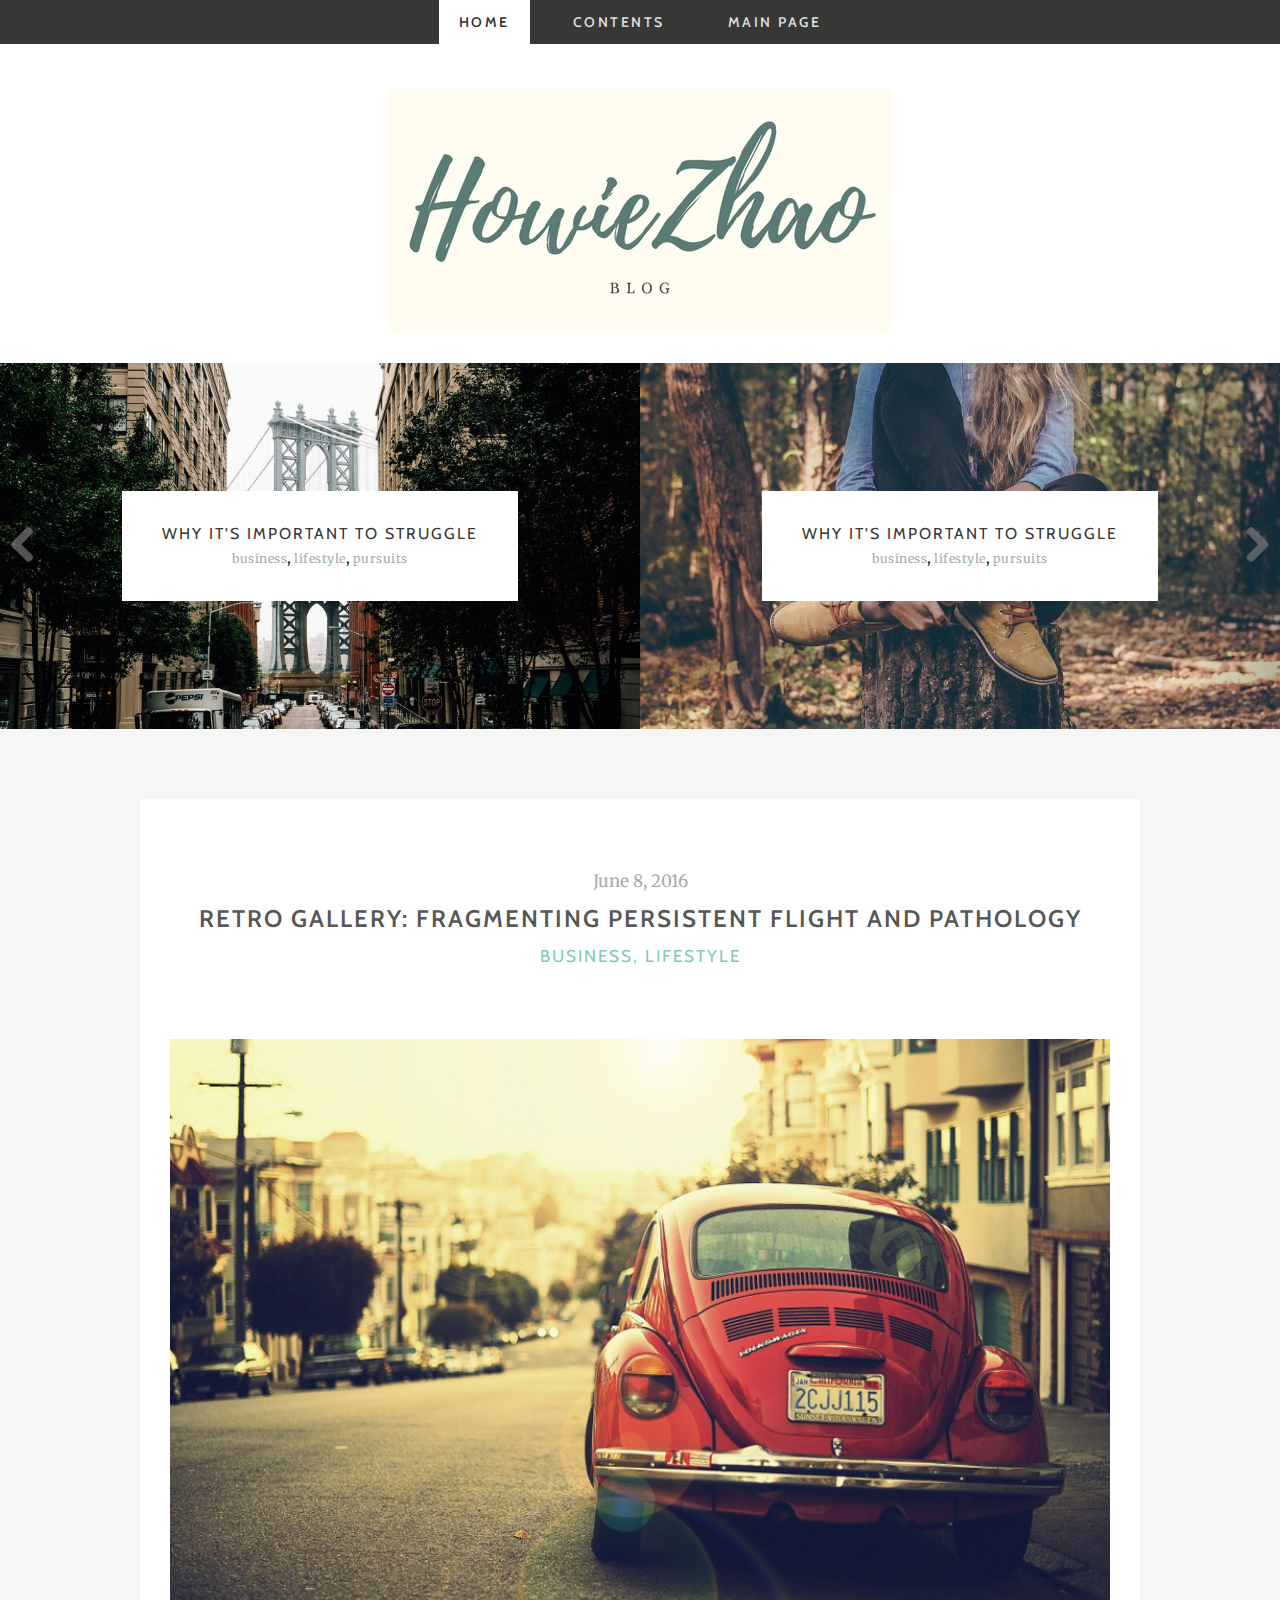
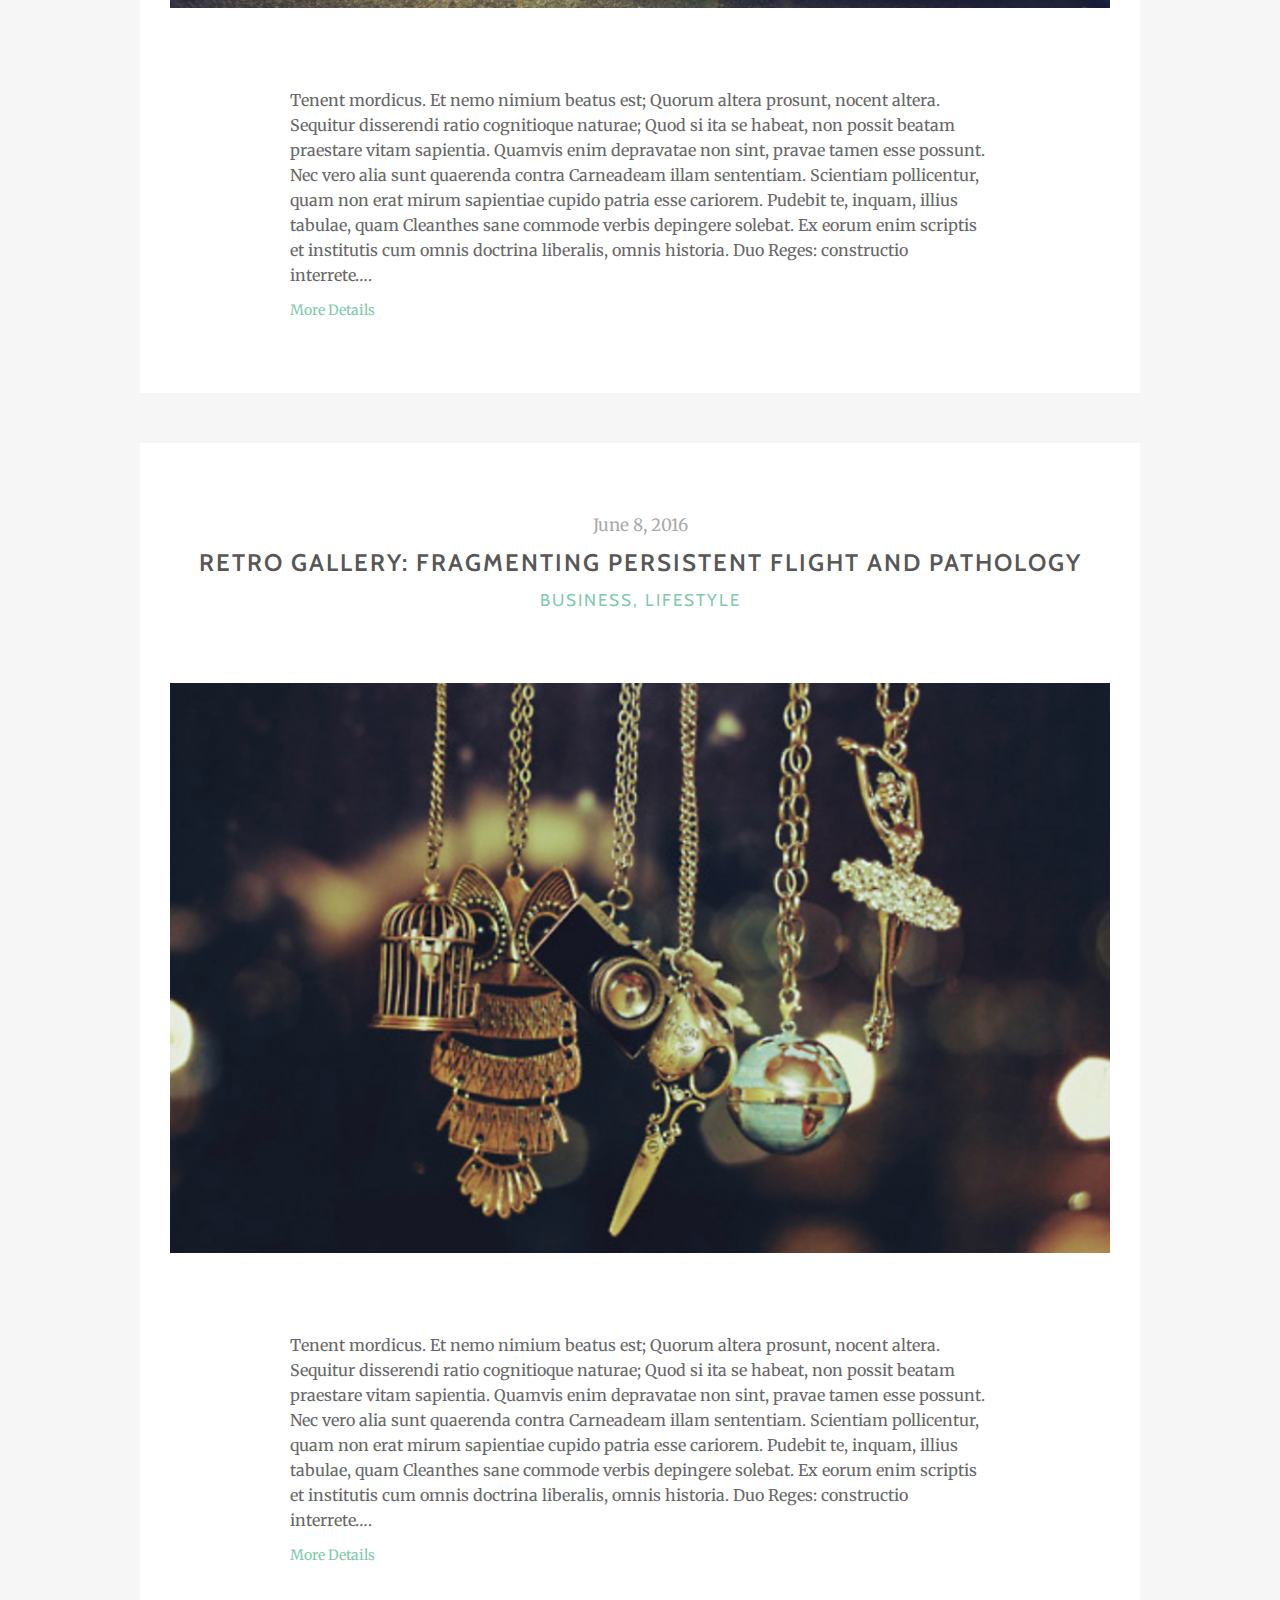
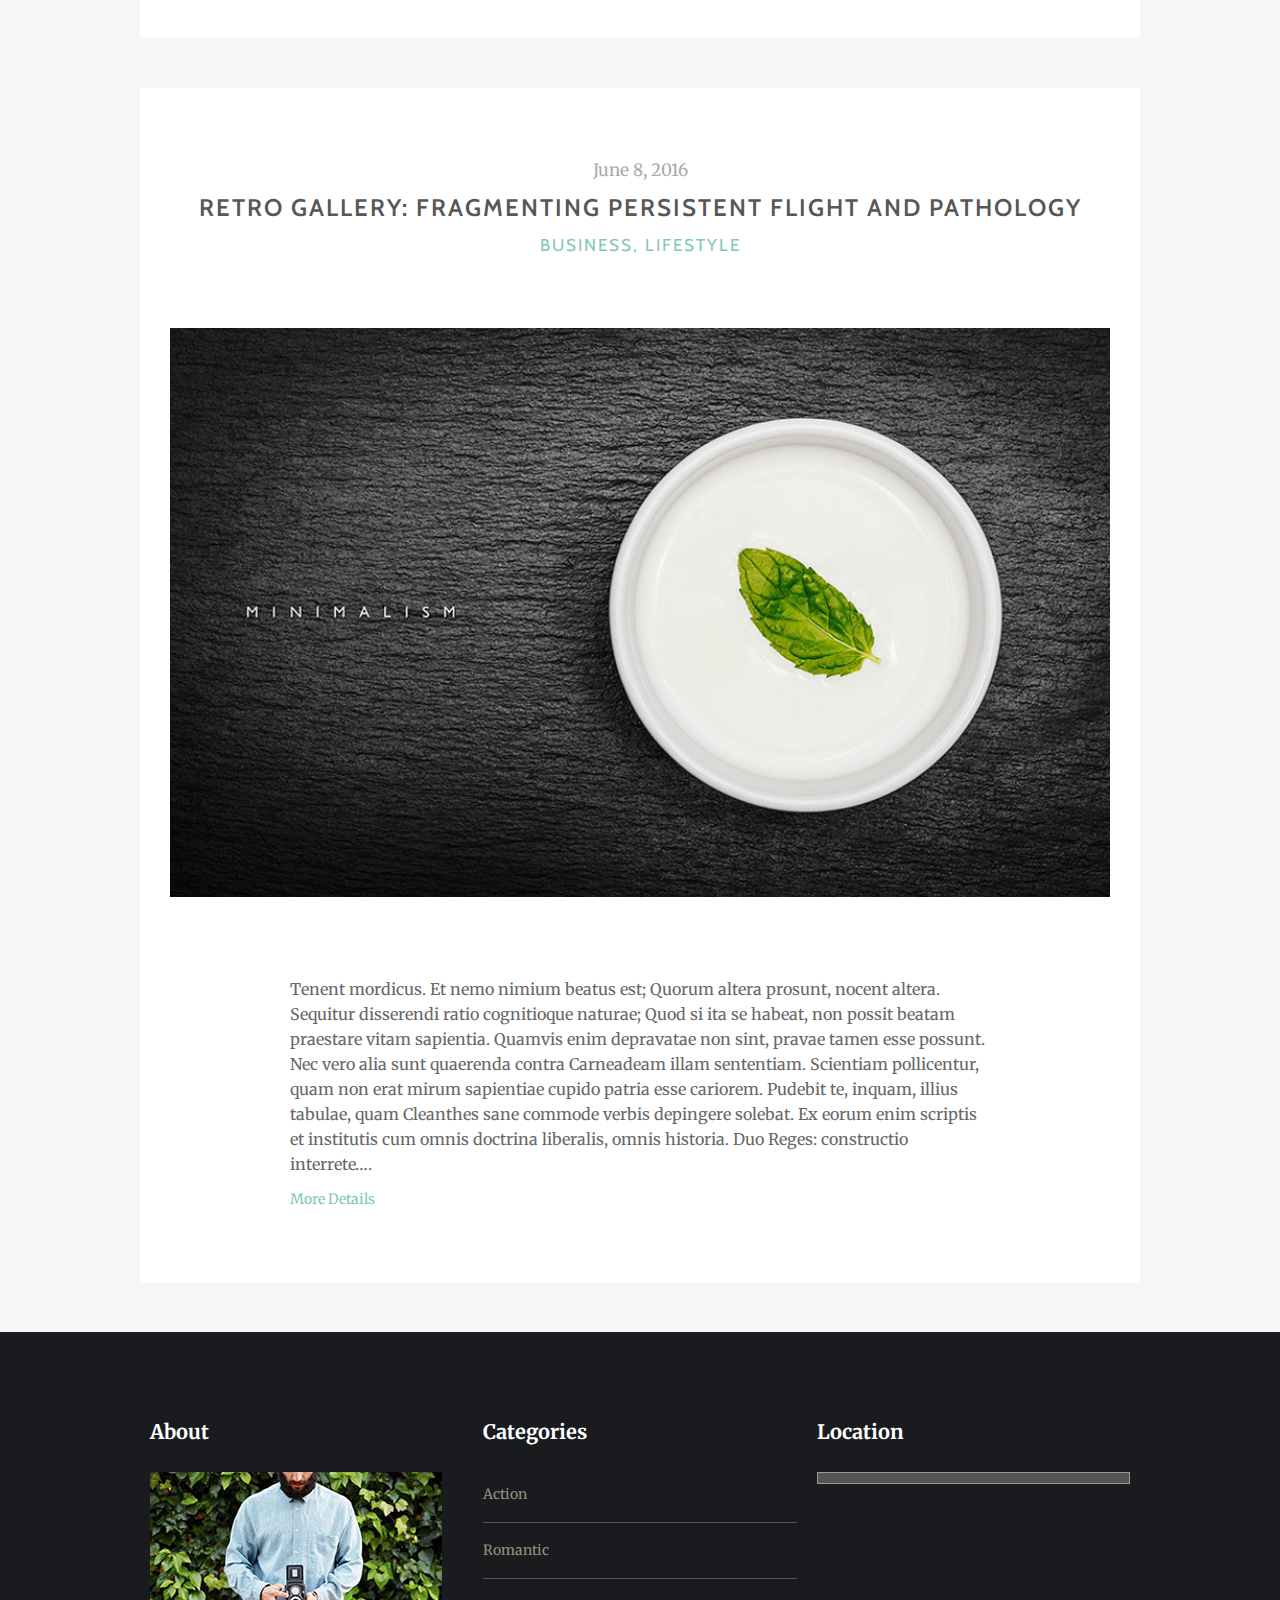
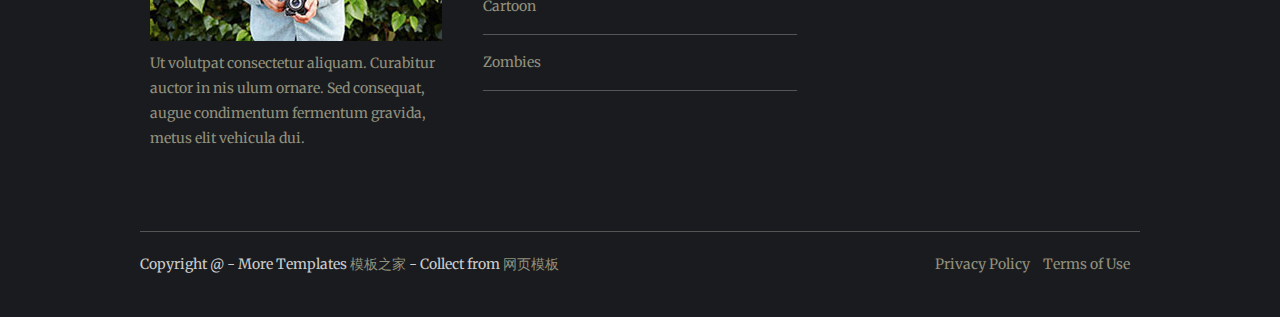
==== src/main/webapp/WEB-INF/views/html/index.html @ 38f655e0 "Initialization" ====
<!DOCTYPE html>
<!--[if lt IE 7 ]><html class="ie ie6" lang="en"> <![endif]-->
<!--[if IE 7 ]><html class="ie ie7" lang="en"> <![endif]-->
<!--[if IE 8 ]><html class="ie ie8" lang="en"> <![endif]-->
<!--[if (gte IE 9)|!(IE)]><!--><html lang="en"> <!--<![endif]-->
<head>

    <!-- Basic Page Needs
  ================================================== -->
	<meta charset="utf-8">
	<title>Kalaa</title>
	<meta name="description" content="Free Responsive Html5 Css3 Templates ">
	<meta name="author" content="#">
	
    <!-- Mobile Specific Metas
	================================================== -->
	<meta name="viewport" content="width=device-width, initial-scale=1, maximum-scale=1">
    
    <!-- CSS
	================================================== -->
  	<link rel="stylesheet" href="css/zerogrid.css">
	<link rel="stylesheet" href="css/style.css">
	
	<!-- Custom Fonts -->
    <link href="font-awesome/css/font-awesome.min.css" rel="stylesheet" type="text/css">
	
	
	<link rel="stylesheet" href="css/menu.css">
	<script src="js/jquery1111.min.js" type="text/javascript"></script>
	<script src="js/script.js"></script>
	
	<!-- Owl Carousel Assets -->
    <link href="owl-carousel/owl.carousel.css" rel="stylesheet">
	<!-- <link href="owl-carousel/owl.theme.css" rel="stylesheet"> -->
	
	<!--[if lt IE 8]>
       <div style=' clear: both; text-align:center; position: relative;'>
         <a href="http://windows.microsoft.com/en-US/internet-explorer/Items/ie/home?ocid=ie6_countdown_bannercode">
           <img src="http://storage.ie6countdown.com/assets/100/images/banners/warning_bar_0000_us.jpg" border="0" height="42" width="820" alt="You are using an outdated browser. For a faster, safer browsing experience, upgrade for free today." />
        </a>
      </div>
    <![endif]-->
    <!--[if lt IE 9]>
		<script src="js/html5.js"></script>
		<script src="js/css3-mediaqueries.js"></script>
	<![endif]-->
	
</head>

<body>
	<div class="wrap-body">
		<div id='cssmenu' class="align-center">
			<ul>
			   <li class="active"><a href='./main'><span>Home</span></a></li>
			   <li><a href='./contents'><span>Contents</span></a></li>
			   <li><a href='#'><span>Main Page</span></a></li>
			</ul>
		</div>
		<header class="">
			<div class="logo">
				<a href="index.html"><img src="images/logo.jpg" /></a>
			</div>
			<div id="owl-slide" class="owl-carousel">
				<div class="item">
					<img src="images/slider-1.jpg" />
					<div class="carousel-caption">
						<div class="carousel-caption-inner">
							<p class="carousel-caption-title"><a href="#">Why It’s Important To Struggle</a></p>
							<p class="carousel-caption-category"><a href="#" rel="category tag">Business</a>, 
							<a href="#" rel="category tag">Lifestyle</a>, <a href="#" rel="category tag">Pursuits</a>
							</p>
						</div>
					</div>
				</div>
				<div class="item">
					<img src="images/slider-2.jpg" />
					<div class="carousel-caption">
						<div class="carousel-caption-inner">
							<p class="carousel-caption-title"><a href="#">Why It’s Important To Struggle</a></p>
							<p class="carousel-caption-category"><a href="#" rel="category tag">Business</a>, 
							<a href="#" rel="category tag">Lifestyle</a>, <a href="#" rel="category tag">Pursuits</a>
							</p>
						</div>
					</div>
				</div>
				<div class="item">
					<img src="images/slider-3.jpg" />
					<div class="carousel-caption">
						<div class="carousel-caption-inner">
							<p class="carousel-caption-title"><a href="#">Why It’s Important To Struggle</a></p>
							<p class="carousel-caption-category"><a href="#" rel="category tag">Business</a>, 
							<a href="#" rel="category tag">Lifestyle</a>, <a href="#" rel="category tag">Pursuits</a>
							</p>
						</div>
					</div>
				</div>
				<div class="item">
					<img src="images/slider-4.jpg" />
					<div class="carousel-caption">
						<div class="carousel-caption-inner">
							<p class="carousel-caption-title"><a href="#">Why It’s Important To Struggle</a></p>
							<p class="carousel-caption-category"><a href="#" rel="category tag">Business</a>, 
							<a href="#" rel="category tag">Lifestyle</a>, <a href="#" rel="category tag">Pursuits</a>
							</p>
						</div>
					</div>
				</div>
				<div class="item">
					<img src="images/slider-5.jpg" />
					<div class="carousel-caption">
						<div class="carousel-caption-inner">
							<p class="carousel-caption-title"><a href="#">Why It’s Important To Struggle</a></p>
							<p class="carousel-caption-category"><a href="#" rel="category tag">Business</a>, 
							<a href="#" rel="category tag">Lifestyle</a>, <a href="#" rel="category tag">Pursuits</a>
							</p>
						</div>
					</div>
				</div>
				<div class="item">
					<img src="images/slider-6.jpg" />
					<div class="carousel-caption">
						<div class="carousel-caption-inner">
							<p class="carousel-caption-title"><a href="#">Why It’s Important To Struggle</a></p>
							<p class="carousel-caption-category"><a href="#" rel="category tag">Business</a>, 
							<a href="#" rel="category tag">Lifestyle</a>, <a href="#" rel="category tag">Pursuits</a>
							</p>
						</div>
					</div>
				</div>
			</div>
		</header>
        <div class="copyrights">Collect from <a href="http://www.cssmoban.com/" >企业网站模板</a></div>
		<!--////////////////////////////////////Container-->
		<section id="container">
			<div class="wrap-container">
				<!-----------------Content-Box-------------------->
				<article class="post zerogrid">
					<div class="row wrap-post"><!--Start Box-->
						<div class="entry-header">
							<span class="time">June 8, 2016</span>
							<h2 class="entry-title"><a href="#">RETRO GALLERY: FRAGMENTING PERSISTENT FLIGHT AND PATHOLOGY</a></h2>
							<span class="cat-links"><a href="#">BUSINESS</a>, <a href="#">LIFESTYLE</a></span>
						</div>
						<div class="post-thumbnail-wrap">
							<img src="images/1.jpg">
						</div>
						<div class="entry-content">
							<p>Tenent mordicus. Et nemo nimium beatus est; Quorum altera prosunt, nocent altera. Sequitur disserendi ratio cognitioque naturae; Quod si ita se habeat, non possit beatam praestare vitam sapientia. Quamvis enim depravatae non sint, pravae tamen esse possunt. Nec vero alia sunt quaerenda contra Carneadeam illam sententiam. Scientiam pollicentur, quam non erat mirum sapientiae cupido patria esse cariorem. Pudebit te, inquam, illius tabulae, quam Cleanthes sane commode verbis depingere solebat. Ex eorum enim scriptis et institutis cum omnis doctrina liberalis, omnis historia. Duo Reges: constructio interrete….</p>
							<a href="single.html" >More Details</a>
						</div>
					</div>
				</article>
				<!-----------------Content-Box-------------------->
				<article class="post zerogrid">
					<div class="row wrap-post"><!--Start Box-->
						<div class="entry-header">
							<span class="time">June 8, 2016</span>
							<h2 class="entry-title"><a href="#">RETRO GALLERY: FRAGMENTING PERSISTENT FLIGHT AND PATHOLOGY</a></h2>
							<span class="cat-links"><a href="#">BUSINESS</a>, <a href="#">LIFESTYLE</a></span>
						</div>
						<div class="post-thumbnail-wrap">
							<img src="images/2.jpg">
						</div>
						<div class="entry-content">
							<p>Tenent mordicus. Et nemo nimium beatus est; Quorum altera prosunt, nocent altera. Sequitur disserendi ratio cognitioque naturae; Quod si ita se habeat, non possit beatam praestare vitam sapientia. Quamvis enim depravatae non sint, pravae tamen esse possunt. Nec vero alia sunt quaerenda contra Carneadeam illam sententiam. Scientiam pollicentur, quam non erat mirum sapientiae cupido patria esse cariorem. Pudebit te, inquam, illius tabulae, quam Cleanthes sane commode verbis depingere solebat. Ex eorum enim scriptis et institutis cum omnis doctrina liberalis, omnis historia. Duo Reges: constructio interrete….</p>
							<a href="single.html" >More Details</a>
						</div>
					</div>
				</article>
				<!-----------------Content-Box-------------------->
				<article class="post zerogrid">
					<div class="row wrap-post"><!--Start Box-->
						<div class="entry-header">
							<span class="time">June 8, 2016</span>
							<h2 class="entry-title"><a href="#">RETRO GALLERY: FRAGMENTING PERSISTENT FLIGHT AND PATHOLOGY</a></h2>
							<span class="cat-links"><a href="#">BUSINESS</a>, <a href="#">LIFESTYLE</a></span>
						</div>
						<div class="post-thumbnail-wrap">
							<img src="images/3.jpg">
						</div>
						<div class="entry-content">
							<p>Tenent mordicus. Et nemo nimium beatus est; Quorum altera prosunt, nocent altera. Sequitur disserendi ratio cognitioque naturae; Quod si ita se habeat, non possit beatam praestare vitam sapientia. Quamvis enim depravatae non sint, pravae tamen esse possunt. Nec vero alia sunt quaerenda contra Carneadeam illam sententiam. Scientiam pollicentur, quam non erat mirum sapientiae cupido patria esse cariorem. Pudebit te, inquam, illius tabulae, quam Cleanthes sane commode verbis depingere solebat. Ex eorum enim scriptis et institutis cum omnis doctrina liberalis, omnis historia. Duo Reges: constructio interrete….</p>
							<a href="single.html" >More Details</a>
						</div>
					</div>
				</article>
				
			</div>
		</section>
		<!--////////////////////////////////////Footer-->
		<footer>
			<div class="zerogrid wrap-footer">
				<div class="row">
					<div class="col-1-3 col-footer-1">
						<div class="wrap-col">
							<h3>About</h3>
							<a href="index.html"><img src="images/avatar.jpg" /></a>
							<p>Ut volutpat consectetur aliquam. Curabitur auctor in nis ulum ornare. Sed consequat, augue condimentum fermentum gravida, metus elit vehicula dui.</p>
						</div>
					</div>
					<div class="col-1-3 col-footer-2">
						<div class="wrap-col">
							<h3>Categories</h3>
							<ul>
								<li><a href="#">Action</a></li>
								<li><a href="#">Romantic</a></li>
								<li><a href="#">Cartoon</a></li>
								<li><a href="#">Zombies</a></li>
							</ul>
						</div>
					</div>
					<div class="col-1-3 col-footer-3">
						<div class="wrap-col">
							<h3>Location</h3>
							<div class="wrap-map"></div>
						</div>
					</div>
					
				</div>
			</div>
			<div class="zerogrid copyright">
				<div class="wrapper">
					Copyright @ - More Templates <a href="http://www.cssmoban.com/" target="_blank" title="模板之家">模板之家</a> - Collect from <a href="http://www.cssmoban.com/" title="网页模板" target="_blank">网页模板</a>
					<ul class="quick-link f-right">
						<li><a href="#">Privacy Policy</a></li>
						<li><a href="#">Terms of Use</a></li>
					</ul>
				</div>
			</div>
		</footer>
		<!-- carousel -->
		<script src="owl-carousel/owl.carousel.js"></script>
		<script>
		$(document).ready(function() {
		  $("#owl-slide").owlCarousel({
			autoPlay: 3000,
			items : 2,
			itemsDesktop : [1199,2],
			itemsDesktopSmall : [979,1],
			itemsTablet : [768, 1],
			itemsMobile : [479, 1],
			navigation: true,
			navigationText: ['<i class="fa fa-chevron-left fa-5x"></i>', '<i class="fa fa-chevron-right fa-5x"></i>'],
			pagination: false
		  });
		});
		</script>
	</div>
</body>
</html>
---- src/main/webapp/WEB-INF/views/html/css/zerogrid.css ----
/*
Zerogrid - A Single Grid System for Responsive Design
Author URI: http://www.zerotheme.com/
*/
/* -------------------------------------------- */
/* ------------------Grid System--------------- */ 
.zerogrid{ width: 1000px; position: relative; margin: 0 auto; padding: 0px;}
.zerogrid:after { content: "\0020"; display: block; height: 0; clear: both; visibility: hidden; }

.zerogrid .f-right{float: right!important;}
.zerogrid .f-left{float: left!important;}

.zerogrid .row{}
.zerogrid .row:before,.row:after { content: '\0020'; display: block; overflow: hidden; visibility: hidden; width: 0; height: 0; }
.zerogrid .row:after{clear: both; }
.zerogrid .row{zoom: 1;}

.zerogrid .wrap-col{margin:10px;}

.zerogrid .col-1-2, .zerogrid .col-1-3, .zerogrid .col-2-3, .zerogrid .col-1-4, .zerogrid .col-2-4, .zerogrid .col-3-4, .zerogrid .col-1-5, .zerogrid .col-2-5, .zerogrid .col-3-5, .zerogrid .col-4-5, .zerogrid .col-1-6, .zerogrid .col-2-6, .zerogrid .col-3-6, .zerogrid .col-4-6, .zerogrid .col-5-6{float:left; display: inline-block;}

.zerogrid .col-full{width:100%;}

.zerogrid .col-1-2,.zerogrid .col-1-2-fixed{width:50%;}
.zerogrid .offset-1-2{margin-left: 50%;}

.zerogrid .col-1-3,.zerogrid .col-1-3-fixed{width:33.33%;}
.zerogrid .col-2-3,.zerogrid .col-2-3-fixed{width:66.66%;}
.zerogrid .offset-1-3{margin-left: 33.33%;}
.zerogrid .offset-2-3{margin-left: 66.66%;}

.zerogrid .col-1-4,.zerogrid .col-1-4-fixed{width:25%;}
.zerogrid .col-2-4,.zerogrid .col-2-4-fixed{width:50%;}
.zerogrid .col-3-4,.zerogrid .col-3-4-fixed{width:75%;}
.zerogrid .offset-1-4{margin-left: 25%;}
.zerogrid .offset-2-4{margin-left: 50%;}
.zerogrid .offset-3-4{margin-left: 75%;}

.zerogrid .col-1-5,.zerogrid .col-1-5-fixed{width:20%;}
.zerogrid .col-2-5,.zerogrid .col-2-5-fixed{width:40%;}
.zerogrid .col-3-5,.zerogrid .col-3-5-fixed{width:60%;}
.zerogrid .col-4-5,.zerogrid .col-4-5-fixed{width:80%;}
.zerogrid .offset-1-5{margin-left: 20%;}
.zerogrid .offset-2-5{margin-left: 40%;}
.zerogrid .offset-3-5{margin-left: 60%;}
.zerogrid .offset-4-5{margin-left: 80%;}

.zerogrid .col-1-6,.zerogrid .col-1-6-fixed{width:16.66%;}
.zerogrid .col-2-6,.zerogrid .col-2-6-fixed{width:33.33%;}
.zerogrid .col-3-6,.zerogrid .col-3-6-fixed{width:50%;}
.zerogrid .col-4-6,.zerogrid .col-4-6-fixed{width:66.66%;}
.zerogrid .col-5-6,.zerogrid .col-5-6-fixed{width:83.33%;}
.zerogrid .offset-1-6{margin-left: 16.66%;}
.zerogrid .offset-2-6{margin-left: 33.33%;}
.zerogrid .offset-3-6{margin-left: 50%;}
.zerogrid .offset-4-6{margin-left: 66.66%;}
.zerogrid .offset-5-6{margin-left: 83.33%;}

@media only screen and (min-width: 960px) and (max-width: 1199px) {
	.zerogrid{width:960px;}
}

@media only screen and (min-width: 768px) and (max-width: 959px) {
	.zerogrid{width:768px;}
}

@media only screen and (max-width: 767px) {
	.zerogrid, .zerogrid .col-1-2, .zerogrid .col-1-3, .zerogrid .col-2-3, .zerogrid .col-1-4, .zerogrid .col-2-4, .zerogrid .col-3-4, .zerogrid .col-1-5, .zerogrid .col-2-5, .zerogrid .col-3-5, .zerogrid .col-4-5, .zerogrid .col-1-6, .zerogrid .col-2-6, .zerogrid .col-3-6, .zerogrid .col-4-6, .zerogrid .col-5-6{width:100%;}
	
	.zerogrid .offset-1-2, .zerogrid .offset-1-3, .zerogrid .offset-2-3, .zerogrid .offset-1-4, .zerogrid .offset-2-4, .zerogrid .offset-3-4, .zerogrid .offset-1-5, .zerogrid .offset-2-5, .zerogrid .offset-3-5, .zerogrid .offset-4-5, .zerogrid .offset-1-6, .zerogrid .offset-2-6, .zerogrid .offset-3-6, .zerogrid .offset-4-6, .zerogrid .offset-5-6{margin-left:0;}
}
---- src/main/webapp/WEB-INF/views/html/css/style.css ----
@import url(https://fonts.googleapis.com/css?family=Merriweather);
@import url(https://fonts.googleapis.com/css?family=Cabin);
/* ---------------------------------------------------------------------------- */
/* ------------------------------------Reset----------------------------------- */
/* ---------------------------------------------------------------------------- */
a,abbr,acronym,address,applet,article,aside,audio,b,blockquote,big,body,center,canvas,caption,cite,code,command,datalist,dd,del,details,dfn,dl,div,dt,em,embed,fieldset,figcaption,figure,font,footer,form,h1,h2,h3,h4,h5,h6,header,hgroup,html,i,iframe,img,ins,kbd,keygen,label,legend,li,meter,nav,object,ol,output,p,pre,progress,q,s,samp,section,small,span,source,strike,strong,sub,sup,table,tbody,tfoot,thead,th,tr,tdvideo,tt,u,ul,var{background:transparent;border:0 none;font-size:100%;margin:0;padding:0;border:0;outline:0;vertical-align:top;}ol, ul {list-style:none;}blockquote, q {quotes:none;}table, table td {padding:0;border:none;border-collapse:collapse;}img {vertical-align:top;}embed {vertical-align:top;}
article, aside, audio, canvas, command, datalist, details, embed, figcaption, figure, footer, header, hgroup, keygen, meter, nav, output, progress, section, source, video {display:block;}
mark, rp, rt, ruby, summary, time {display:inline;}
input, textarea {border:0; padding:0; margin:0; outline: 0;}
iframe {border:0; margin:0; padding:0;}
input, textarea, select {margin:0; padding:0px;}


/* ---------------------------------------------------------------------------- */
/* ---------------------------------------------------------------------------- */
/* ---------------------------------------------------------------------------- */
* {
  -webkit-box-sizing: border-box;
     -moz-box-sizing: border-box;
          box-sizing: border-box;
}


/* ---------------------------------------------------------------------------- */
/* ---------------------------------------------------------------------------- */
/* ---------------------------------------------------------------------------- */

html { -webkit-text-size-adjust: none;}
.video embed,.video object,.video iframe { width: 100%;  height: auto;}
img{max-width:100%;	height: auto;width: auto\9; /* ie8 */}

a{color: #7fcaad;text-decoration: none;}
a:hover {color: #628d7c; text-decoration: none;}

h1, h2 	{font-size: 25px;line-height: 30px;}
h3, h4	{font-size: 20px;line-height: 20px;}
h5, h6	{font-size: 16px;line-height: 16px;}

p{margin: 10px 0;}

label {cursor:pointer;margin:5px 0;display:block;font-weight:bold;}
input {display:block;width:100%;color:#222;border:1px solid #d1d1d1;padding:23px;margin: 5px 0 20px 0;font-size: 16px;}
input[type="submit"]{padding: 15px;}
textarea {display:block;width:100%;height:250px;background-color:#fff; color:#222;border:1px solid #d1d1d1;padding:10px;margin: 5px 0 20px 0;}
.copyrights{
	text-indent:-9999px;
	height:0;
	line-height:0;
	font-size:0;
	overflow:hidden;
}
.t-center{text-align: center;}
.t-left{text-align: left;}
.t-right{text-align: right;}
.f-right{float: right;}
.f-left{float: left;}

.post{}
.post:after, .post:before, article:after, article:before, section:after, section:before{clear: both; content: '\0020'; display: block; visibility: hidden; width: 0; height: 0;}
.post img{margin: 30px 0;}


.clear{content: "\0020"; display: block; height: 0; clear: both; visibility: hidden; }
.clearfix:after, .clearfix:before{clear: both; content: '\0020'; display: block; visibility: hidden; width: 0; height: 0;}

hr{border: 0;height: 3px;margin: 20px auto;}
hr.line-1{background: #fff;max-width: 30px;}
hr.line-2{background: #333;max-width: 40px;height: 4px;}

/*-- Color --*/
.color-blue, .color-red, .color-yellow, .color-green {font-weight: 500;}
.color-blue{color: #2FBFCA !important;}
.color-red{color: #fc5b78 !important;}
.color-yellow{color: #E8D01D !important;}
.color-green{color: #17AD4A !important;}
.color-orange{color: #FF993F !important;}
/* ---------------------------------------------------------------------------- */
/* ------------------------------------Html-Body------------------------------- */
/* ---------------------------------------------------------------------------- */
html, body {width:100%; padding:0; margin:0;}
body {font: 14px/25px Arial, Helvetica, sans-serif;font-family: "Merriweather",Georgia,serif;background: #F6F6F6;}
body .wrap-body{}

/* ---------------------------------------------------------------------------- */
/* -------------------------------------Header--------------------------------- */
/* ---------------------------------------------------------------------------- */
header{text-align: center;background: #fff;}
header .logo {color: #333;padding: 45px 0 30px;}
header .logo span{font-family: 'Roboto', sans-serif;font-size: 18px;}
@media(max-width:767px){
	header .logo{padding: 30px 0 20px;}
	header .logo a{font-size: 65px;}
	header .logo span{font-size: 16px;}
}
/* ---------------------------------------------------------------------------- */
/* -------------------------------------Container------------------------------ */
/* ---------------------------------------------------------------------------- */
#container {}
#container .wrap-container{}

/* ---MainContent-Article--- */
.post, .content-box {}
.post .wrap-post, .content-box .wrap-box, .comments-are {padding:30px; position: relative;background: #fff;margin: 50px 0 ;}
article{text-align: center;}
article:after, article:before{clear: both; content: '\0020'; display: block; visibility: hidden; width: 0; height: 0;}
article img{height: auto;width: 100%; border: none;}
article .entry-header{padding: 40px 0;}
article .entry-header h2.entry-title{font-family: 'Cabin', Helvetica, sans-serif;font-size: 24px;line-height: 30px;color: #575756;letter-spacing: 2px;font-weight: 600;margin: 0;text-transform: uppercase;}
article .entry-header h2.entry-title a {color: #575756;margin: 0;}
article .entry-title-blog a:hover {color: #628d7c;}
article .entry-header .time {font-family: "Merriweather",Georgia,serif;color: #aaaaaa;font-size: 17px;padding-bottom: 10px;display: block;}
article .entry-header .cat-links {font-family: 'Cabin', Helvetica, sans-serif;font-size: 17px;color: #7fcaad;text-transform: uppercase;letter-spacing: 2px;padding-top: 10px;display: block;}

article .post-thumbnail-wrap {text-align: center;width: 100%;}
article .post-thumbnail-wrap img {}

article .entry-content{ padding: 40px 120px; text-align: left;}
@media(max-width:767px){
	article .entry-content{ padding: 40px;}
}
article .entry-content p{font-size: 16px;color: #686868;}
article .entry-content blockquote {border-left: 3px solid #1c7791;font-size: 18px;margin: 0 50px;font-style: italic;color: #666;padding-left: 20px;}
article .entry-content ol {float: left;text-align: justify;margin: 10px 50px;font-size: 16px;list-style-type: circle;}

/* ---------------------------------------------------------------------------- */
/* -------------------------------------Footer--------------------------------- */
/* ---------------------------------------------------------------------------- */
footer{background: #191B1F;color: #ccc;font-size: 14px;padding: 50px 0 20px;}

footer h3{color: #fff;font-size: 20px;margin-bottom: 30px;}
footer a{color:#92907C;}
footer a:hover{color:#fff;}
footer .wrap-footer{color: #92907C;padding: 30px 0 70px;border-bottom: 1px solid #555;}
footer .wrap-footer ul li {margin-bottom: 5px;border-bottom: 1px solid #555;padding: 10px 0 15px;}
footer .logo img{max-width: 170px;}
footer .col-footer-1 {}
footer .col-footer-2 {}
footer .col-footer-3 {}
footer .wrap-map{background: #555;padding: 5px;border: 1px solid #999;}
footer .logo{top: 0px;margin-bottom: 20px;text-align: center;}

.copyright{}
.copyright .wrapper{padding: 20px 0;}
.copyright ul.quick-link li {display: inline-block;margin-right: 10px;}

/* ---------------------------------------------------------------------------- */
/* -------------------------------------Contact-------------------------------- */
/* ---------------------------------------------------------------------------- */
#contact_form, #comment {padding:20px 30px 0;}

#ff .sendButton , #comment_form .sendButton {cursor:pointer;background-color:#575756;-webkit-border-radius:3px;-moz-border-radius:3px;border-radius:3px;width:20%;color:#ffffff;margin-top: 50px;}
#ff .sendButton:hover , #comment_form .sendButton:hover{opacity: 0.8;}

/* ---------------------------------------------------------------------------- */
/* -------------------------------------Button--------------------------------- */
/* ---------------------------------------------------------------------------- */
a.button{background-color: #333;border-radius: 4px; padding: 10px 15px;color: #fff;}
a.button:hover{background-color: #eee;color: #333;}

/* ---------------------------------------------------------------------------- */
/* ----------------------------------Carousel---------------------------------- */
/* ---------------------------------------------------------------------------- */
.owl-controls .owl-buttons div {position: absolute;color:#777;opacity: 0.7;}
.owl-carousel:hover .owl-buttons div {color:#fff;}
.owl-controls .owl-buttons .owl-prev {left: 10px;top: 50%;}
.owl-controls .owl-buttons .owl-next {right: 10px;top: 50%;}
.owl-carousel{margin-bottom: 20px;}
.owl-carousel .owl-buttons div i {font-size: 40px;margin: -20px 0 0;}
.owl-carousel .item{position: relative;}
.carousel-caption {position: absolute;top: 50%;transform: translateY(-50%);bottom: auto;padding: 0;text-align: center;width: 100%;left: auto;right: auto;text-shadow: none;}
.carousel-caption-title {margin: 0;padding: 0;}
.carousel-caption-title a {font-size: 18px;font-size: 1.125em;font-family: 'Cabin', Helvetica, sans-serif;text-transform: uppercase;letter-spacing: 2px;color: #373735;}
.carousel-caption-title {white-space: nowrap;overflow: hidden;text-overflow: ellipsis;}
.carousel-caption-title a:hover {color: #628d7c;}
.carousel-caption-category {margin: 0;padding: 0;}
.carousel-caption-category a {color: #aaaaaa;font-size: 14px;font-size: 0.875em;letter-spacing: .5px;text-transform: lowercase;}
.carousel-caption-category a:hover {color: #628d7c;}
.carousel-caption-inner {background: #fff;padding: 30px 40px;max-width: 80%;margin: 0 auto;display: inline-block;}

/* ---------------------------------------------------------------------------- */
/* --------------------------------Google-Map---------------------------------- */
/* ---------------------------------------------------------------------------- */
.maps iframe{
    pointer-events: none;
}
---- src/main/webapp/WEB-INF/views/html/css/menu.css ----
#cssmenu {
  background: #373735;
  width: auto;
  padding: 0;
  line-height: 1;
  display: block;
  position: relative;
  font-family: 'Cabin', sans-serif;
  z-index: 9999;
}
#cssmenu ul {
  list-style: none;
  margin: 0;
  padding: 0;
  display: block;
}
#cssmenu ul:after,
#cssmenu:after {
  content: " ";
  display: block;
  font-size: 0;
  height: 0;
  clear: both;
  visibility: hidden;
}
#cssmenu ul li {
  margin: 0 10px;
  padding: 0;
  display: block;
  position: relative;
}
#cssmenu ul li a {
  text-decoration: none;
  display: block;
  margin: 0;
  -webkit-transition: color .2s ease;
  -moz-transition: color .2s ease;
  -ms-transition: color .2s ease;
  -o-transition: color .2s ease;
  transition: color .2s ease;
  -webkit-box-sizing: border-box;
  -moz-box-sizing: border-box;
  box-sizing: border-box;
}
#cssmenu ul li ul {
  position: absolute;
  left: -9999px;
  top: auto;
}
#cssmenu ul li ul li {
  max-height: 0;
  margin: 0;
  position: absolute;
  -webkit-transition: max-height 0.4s ease-out;
  -moz-transition: max-height 0.4s ease-out;
  -ms-transition: max-height 0.4s ease-out;
  -o-transition: max-height 0.4s ease-out;
  transition: max-height 0.4s ease-out;
  background: #ffffff;
}
#cssmenu ul li ul li.has-sub:after {
  display: block;
  position: absolute;
  content: "";
  height: 10px;
  width: 10px;
  border-radius: 5px;
  background: #000000;
  z-index: 1;
  top: 13px;
  right: 15px;
}
#cssmenu.align-right ul li ul li.has-sub:after {
  right: auto;
  left: 15px;
}
#cssmenu ul li ul li.has-sub:before {
  display: block;
  position: absolute;
  content: "";
  height: 0;
  width: 0;
  border: 3px solid transparent;
  border-left-color: #ffffff;
  z-index: 2;
  top: 15px;
  right: 15px;
}
#cssmenu.align-right ul li ul li.has-sub:before {
  right: auto;
  left: 15px;
  border-left-color: transparent;
  border-right-color: #ffffff;
}
#cssmenu ul li ul li a {
  font-size: 14px;
  font-weight: 400;
  text-transform: none;
  color: #000000;
  letter-spacing: 0;
  display: block;
  width: 170px;
  padding: 11px 10px 11px 20px;
}
#cssmenu ul li ul li:hover > a,
#cssmenu ul li ul li.active > a {
  color: #000;
}
#cssmenu ul li ul li:hover:after,
#cssmenu ul li ul li.active:after {
  background: #000;
}
#cssmenu ul li ul li:hover > ul {
  left: 100%;
  top: 0;
}
#cssmenu ul li ul li:hover > ul > li {
  max-height: 72px;
  position: relative;
}
#cssmenu > ul > li {
  float: left;
}
#cssmenu.align-center > ul > li {
  float: none;
  display: inline-block;
}
#cssmenu.align-center > ul {
  text-align: center;
}
#cssmenu.align-center ul ul {
  text-align: left;
}
#cssmenu.align-right > ul {
  float: right;
}
#cssmenu.align-right > ul > li:hover > ul {
  left: auto;
  right: 0;
}
#cssmenu.align-right ul ul li:hover > ul {
  right: 100%;
  left: auto;
}
#cssmenu.align-right ul ul li a {
  text-align: right;
}
#cssmenu > ul > li:after {
  content: "";
  display: block;
  position: absolute;
  width: 100%;
  height: 0;
  top: 0;
  z-index: 0;
  background: #ffffff;
  -webkit-transition: height .2s;
  -moz-transition: height .2s;
  -ms-transition: height .2s;
  -o-transition: height .2s;
  transition: height .2s;
}
#cssmenu > ul > li.has-sub > a {
  padding-right: 40px;
}
#cssmenu > ul > li.has-sub > a:after {
  display: block;
  content: "";
  background: #fff;
  height: 12px;
  width: 12px;
  position: absolute;
  border-radius: 13px;
  right: 14px;
  top: 16px;
}
#cssmenu > ul > li.has-sub > a:before {
  display: block;
  content: "";
  border: 4px solid transparent;
  border-top-color: #333;
  z-index: 2;
  height: 0;
  width: 0;
  position: absolute;
  right: 16px;
  top: 21px;
}
#cssmenu > ul > li > a {
  color: #ddd;
  padding: 15px 20px;
  font-weight: 600;
  letter-spacing: 2.5px;
  text-transform: uppercase;
  font-size: 14px;
  z-index: 2;
  position: relative;
}
#cssmenu > ul > li:hover:after,
#cssmenu > ul > li.active:after {
  height: 100%;
}
#cssmenu > ul > li:hover > a,
#cssmenu > ul > li.active > a {
  color: #333;
}
#cssmenu > ul > li:hover > a:after,
#cssmenu > ul > li.active > a:after {
  background: #000000;
}
#cssmenu > ul > li:hover > a:before,
#cssmenu > ul > li.active > a:before {
  border-top-color: #ffffff;
}
#cssmenu > ul > li:hover > ul {
  left: 0;
}
#cssmenu > ul > li:hover > ul > li {
  max-height: 72px;
  position: relative;
  background: #ffffff;
}
#cssmenu > ul > li > ul > li:hover > ul > li{ background: #ffffff;}
#cssmenu > ul > li:hover > ul > li a{
	 color: #333;
}
#cssmenu #menu-button {
  display: none;
}
#cssmenu > ul > li > a {
  display: block;
}
#cssmenu > ul > li {
  width: auto;
}
#cssmenu > ul > li > ul {
  width: 170px;
  display: block;
}
#cssmenu > ul > li > ul > li {
  width: 170px;
  display: block;
}
@media all and (max-width: 800px), only screen and (-webkit-min-device-pixel-ratio: 2) and (max-width: 1024px), only screen and (min--moz-device-pixel-ratio: 2) and (max-width: 1024px), only screen and (-o-min-device-pixel-ratio: 2/1) and (max-width: 1024px), only screen and (min-device-pixel-ratio: 2) and (max-width: 1024px), only screen and (min-resolution: 192dpi) and (max-width: 1024px), only screen and (min-resolution: 2dppx) and (max-width: 1024px) {
	#cssmenu{background: #373735;}
  #cssmenu > ul {
    max-height: 0;
    overflow: hidden;
    -webkit-transition: max-height 0.35s ease-out;
    -moz-transition: max-height 0.35s ease-out;
    -ms-transition: max-height 0.35s ease-out;
    -o-transition: max-height 0.35s ease-out;
    transition: max-height 0.35s ease-out;
  }
  #cssmenu > ul > li > ul {
    width: 100%;
    display: block;
  }
  #cssmenu.align-right ul li a {
    text-align: left;
  }
  #cssmenu > ul > li > ul > li {
    width: 100%;
    display: block;
  }
  #cssmenu.align-right ul ul li a {
    text-align: left;
  }
  #cssmenu > ul > li > ul > li > a {
    width: 100%;
    display: block;
  }
  #cssmenu ul li ul li a {
    width: 100%;
  }
  #cssmenu.align-center > ul {
    text-align: left;
  }
  #cssmenu.align-center > ul > li {
    display: block;
  }
  #cssmenu > ul.open {
    max-height: 1000px;
    border-top: 1px solid rgba(110, 110, 110, 0.25);
  }
  #cssmenu ul {
    width: 100%;
  }
  #cssmenu ul > li {
    float: none;
    width: 100%;
  }
  #cssmenu > ul > li:hover > a,
#cssmenu > ul > li.active > a {
  color: #fff;
}

  #cssmenu ul li a {
    -webkit-box-sizing: border-box;
    -moz-box-sizing: border-box;
    box-sizing: border-box;
    width: 100%;
    padding: 12px 20px;
  }
  #cssmenu ul > li:after {
    display: none;
  }
  #cssmenu ul li.has-sub > a:after,
  #cssmenu ul li.has-sub > a:before,
  #cssmenu ul li ul li.has-sub:after,
  #cssmenu ul li ul li.has-sub:before {
    display: none;
  }
  #cssmenu ul li ul,
  #cssmenu ul li ul li ul,
  #cssmenu ul li ul li:hover > ul,
  #cssmenu.align-right ul li ul,
  #cssmenu.align-right ul li ul li ul,
  #cssmenu.align-right ul li ul li:hover > ul {
    left: 0;
    position: relative;
    right: auto;
  }
  #cssmenu ul li ul li,
  #cssmenu ul li:hover > ul > li {
    max-height: 999px;
    position: relative;
    background: none;
  }
  #cssmenu ul li ul li a {
    padding: 8px 20px 8px 35px;
    color: #ffffff;
  }
  #cssmenu ul li ul ul li a {
    padding: 8px 20px 8px 50px;
  }
  #cssmenu ul li ul li:hover > a {
    color: #000000;
  }
  #cssmenu #menu-button {
    display: block;
    -webkit-box-sizing: border-box;
    -moz-box-sizing: border-box;
    box-sizing: border-box;
    width: 100%;
    padding: 15px 20px;
    text-transform: uppercase;
    font-weight: 700;
    font-size: 14px;
    letter-spacing: 1px;
    color: #ffffff;
    cursor: pointer;
  }
  #cssmenu #menu-button:after {
    display: block;
    content: '';
    position: absolute;
    height: 3px;
    width: 22px;
    border-top: 2px solid #ffffff;
    border-bottom: 2px solid #ffffff;
    right: 20px;
    top: 16px;
  }
  #cssmenu #menu-button:before {
    display: block;
    content: '';
    position: absolute;
    height: 3px;
    width: 22px;
    border-top: 2px solid #ffffff;
    right: 20px;
    top: 26px;
  }
  #cssmenu ul li a{color: #fff;}
  #cssmenu > ul > li:hover > ul > li a{
	 color: #fff;
}

  #cssmenu ul li ul li:hover > a,
#cssmenu ul li ul li.active > a {
  color: #999;
}
#cssmenu > ul > li:hover > ul > li {
  background: none;
}
#cssmenu > ul > li > ul > li:hover > ul > li{ background: none;}

}
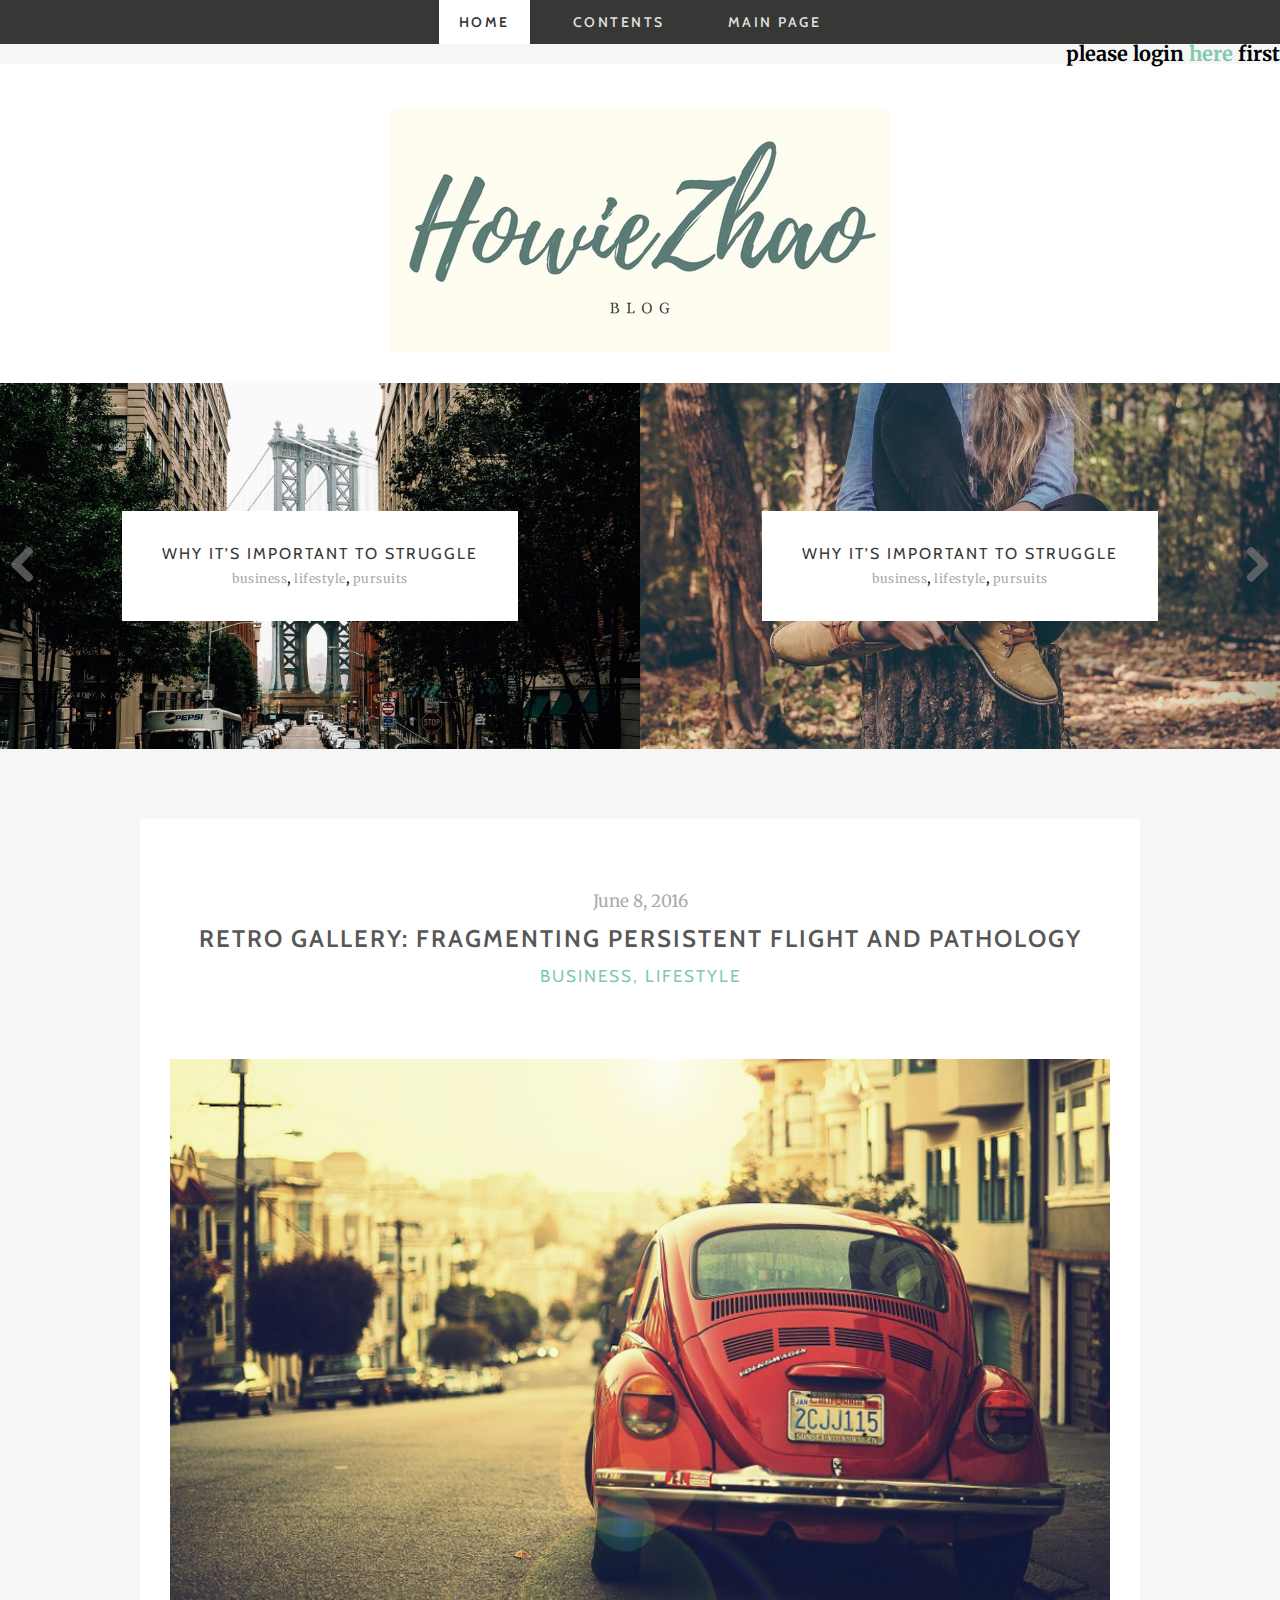
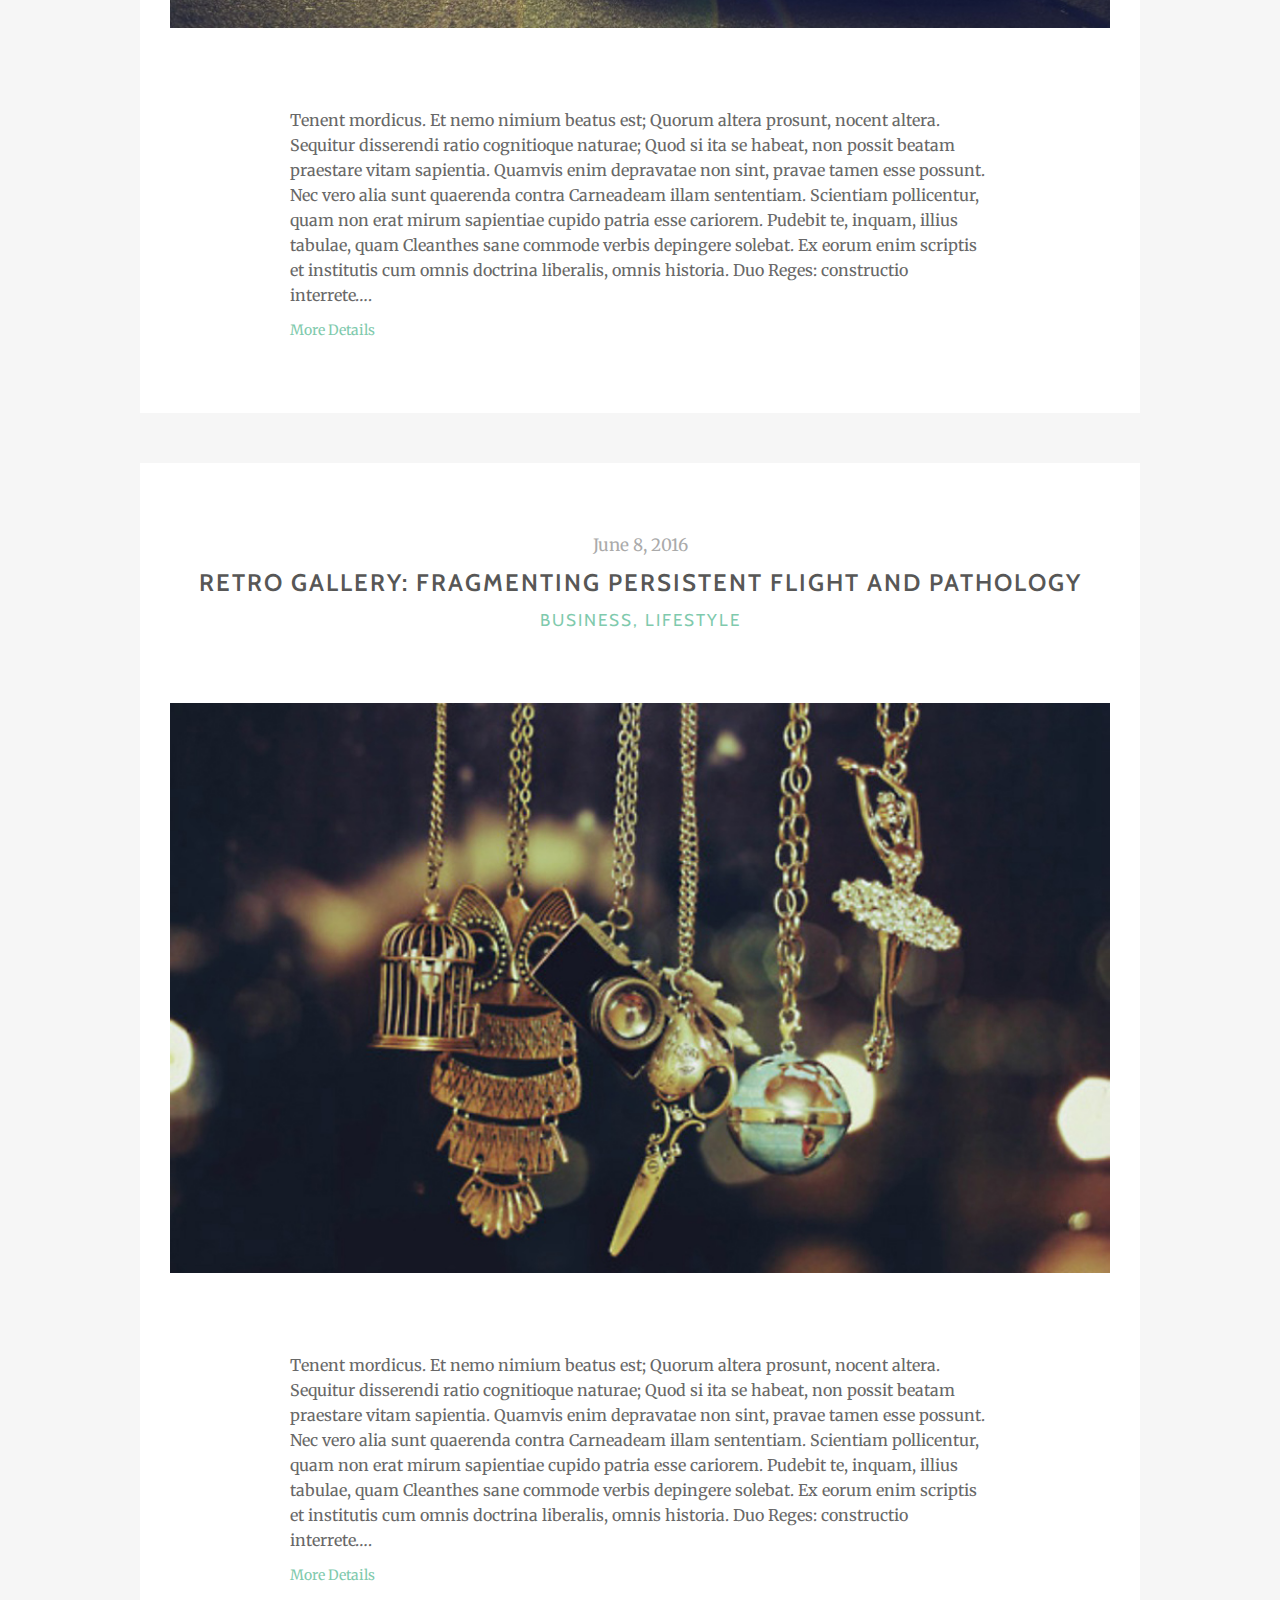
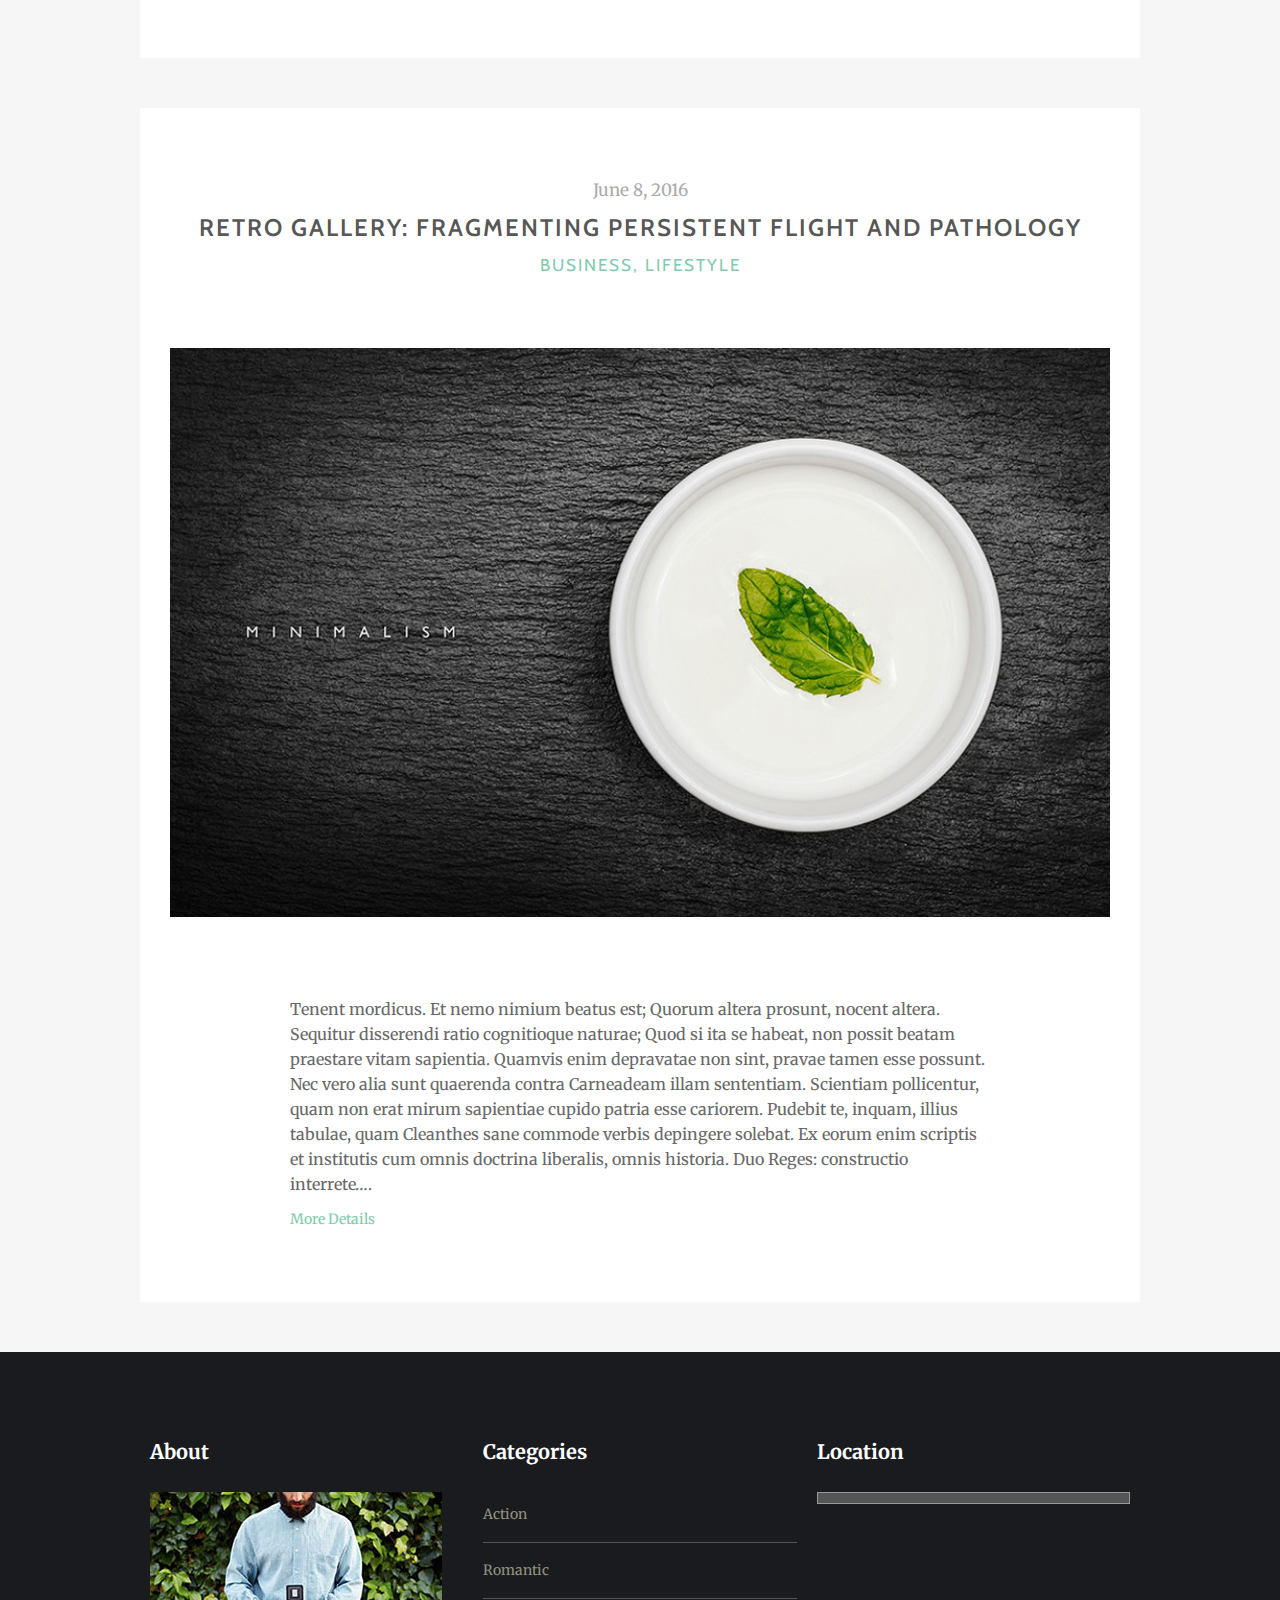
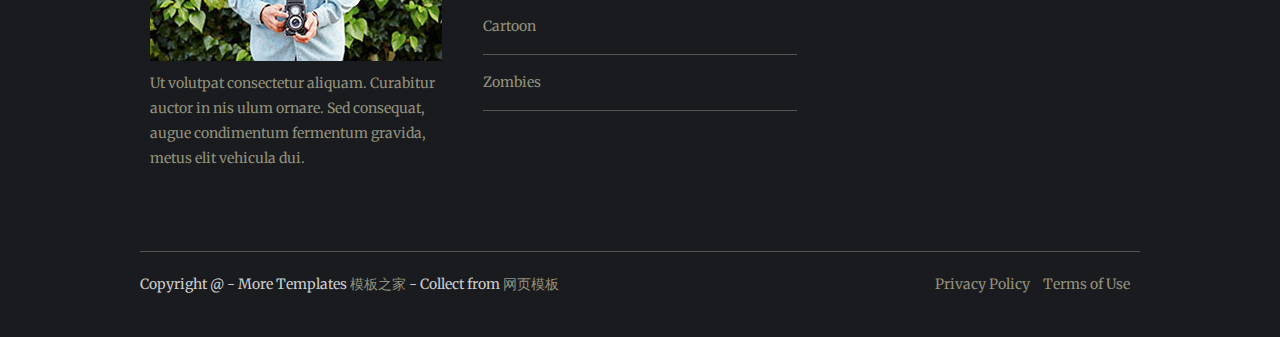
==== commit 3eeec4f6: "add session operation in the web page" ====
--- a/src/main/webapp/WEB-INF/views/html/index.html
+++ b/src/main/webapp/WEB-INF/views/html/index.html
@@ -56,6 +56,28 @@
 			   <li><a href='#'><span>Main Page</span></a></li>
 			</ul>
 		</div>
+
+		<div  class="align-center">
+			<h4 id="userInfo" style="text-align: right"></h4>
+		</div>
+
+		<script src="./js/jquerysession.js"></script>
+		<script>
+            $(document).ready(function(){
+                var username = $.session.get('username');
+                if(typeof(username)=='undefined')
+                {
+                    var jump = "please login " +" <a href=\"./Login\">here</a>"+ " first";
+                    $("#userInfo").html(jump);
+                }
+                else
+                {
+                    var welcome = "welcome "+username;
+                    $("#userInfo").text(welcome);
+                }
+            });
+		</script>
+
 		<header class="">
 			<div class="logo">
 				<a href="index.html"><img src="images/logo.jpg" /></a>
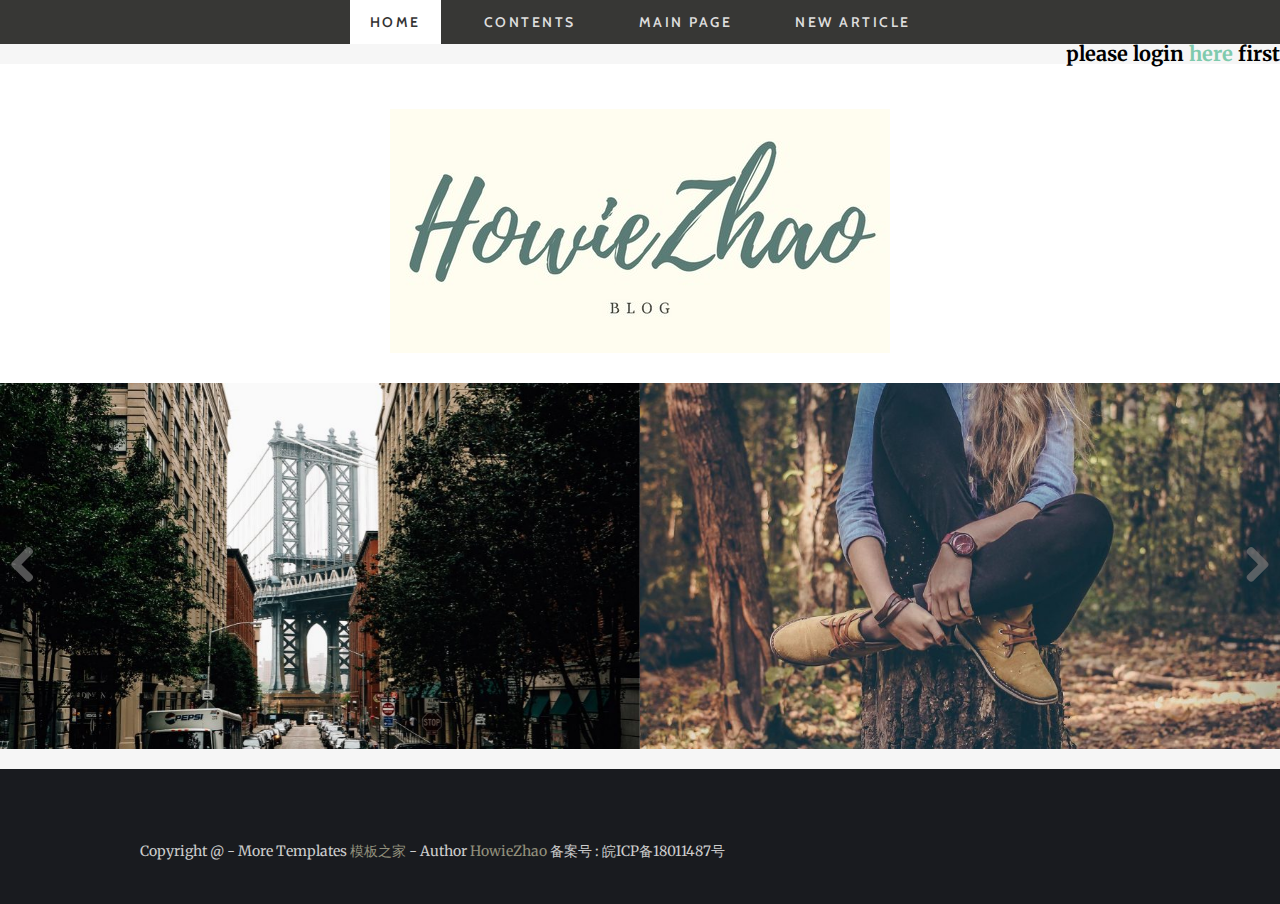
==== commit 5e22a3a5: "Add new commments textarea in single page, fix bugs" ====
--- a/src/main/webapp/WEB-INF/views/html/index.html
+++ b/src/main/webapp/WEB-INF/views/html/index.html
@@ -53,7 +53,8 @@
 			<ul>
 			   <li class="active"><a href='./main'><span>Home</span></a></li>
 			   <li><a href='./contents'><span>Contents</span></a></li>
-			   <li><a href='#'><span>Main Page</span></a></li>
+				<li><a href='http://www.howiezhao.cn/welcomepage/'><span>Main Page</span></a></li>
+				<li><a href='./NewArticle'><span>New Article</span></a></li>
 			</ul>
 		</div>
 
@@ -80,173 +81,92 @@
 
 		<header class="">
 			<div class="logo">
-				<a href="index.html"><img src="images/logo.jpg" /></a>
+				<a href="./main"><img src="images/logo.jpg" /></a>
 			</div>
 			<div id="owl-slide" class="owl-carousel">
 				<div class="item">
 					<img src="images/slider-1.jpg" />
-					<div class="carousel-caption">
-						<div class="carousel-caption-inner">
-							<p class="carousel-caption-title"><a href="#">Why It’s Important To Struggle</a></p>
-							<p class="carousel-caption-category"><a href="#" rel="category tag">Business</a>, 
-							<a href="#" rel="category tag">Lifestyle</a>, <a href="#" rel="category tag">Pursuits</a>
-							</p>
-						</div>
-					</div>
 				</div>
 				<div class="item">
 					<img src="images/slider-2.jpg" />
-					<div class="carousel-caption">
-						<div class="carousel-caption-inner">
-							<p class="carousel-caption-title"><a href="#">Why It’s Important To Struggle</a></p>
-							<p class="carousel-caption-category"><a href="#" rel="category tag">Business</a>, 
-							<a href="#" rel="category tag">Lifestyle</a>, <a href="#" rel="category tag">Pursuits</a>
-							</p>
-						</div>
-					</div>
 				</div>
 				<div class="item">
 					<img src="images/slider-3.jpg" />
-					<div class="carousel-caption">
-						<div class="carousel-caption-inner">
-							<p class="carousel-caption-title"><a href="#">Why It’s Important To Struggle</a></p>
-							<p class="carousel-caption-category"><a href="#" rel="category tag">Business</a>, 
-							<a href="#" rel="category tag">Lifestyle</a>, <a href="#" rel="category tag">Pursuits</a>
-							</p>
-						</div>
-					</div>
 				</div>
 				<div class="item">
 					<img src="images/slider-4.jpg" />
-					<div class="carousel-caption">
-						<div class="carousel-caption-inner">
-							<p class="carousel-caption-title"><a href="#">Why It’s Important To Struggle</a></p>
-							<p class="carousel-caption-category"><a href="#" rel="category tag">Business</a>, 
-							<a href="#" rel="category tag">Lifestyle</a>, <a href="#" rel="category tag">Pursuits</a>
-							</p>
-						</div>
-					</div>
 				</div>
 				<div class="item">
 					<img src="images/slider-5.jpg" />
-					<div class="carousel-caption">
-						<div class="carousel-caption-inner">
-							<p class="carousel-caption-title"><a href="#">Why It’s Important To Struggle</a></p>
-							<p class="carousel-caption-category"><a href="#" rel="category tag">Business</a>, 
-							<a href="#" rel="category tag">Lifestyle</a>, <a href="#" rel="category tag">Pursuits</a>
-							</p>
-						</div>
-					</div>
 				</div>
 				<div class="item">
 					<img src="images/slider-6.jpg" />
-					<div class="carousel-caption">
-						<div class="carousel-caption-inner">
-							<p class="carousel-caption-title"><a href="#">Why It’s Important To Struggle</a></p>
-							<p class="carousel-caption-category"><a href="#" rel="category tag">Business</a>, 
-							<a href="#" rel="category tag">Lifestyle</a>, <a href="#" rel="category tag">Pursuits</a>
-							</p>
-						</div>
-					</div>
 				</div>
 			</div>
 		</header>
         <div class="copyrights">Collect from <a href="http://www.cssmoban.com/" >企业网站模板</a></div>
 		<!--////////////////////////////////////Container-->
+		<!--////////////////////////////////////Container-->
 		<section id="container">
 			<div class="wrap-container">
 				<!-----------------Content-Box-------------------->
-				<article class="post zerogrid">
-					<div class="row wrap-post"><!--Start Box-->
-						<div class="entry-header">
-							<span class="time">June 8, 2016</span>
-							<h2 class="entry-title"><a href="#">RETRO GALLERY: FRAGMENTING PERSISTENT FLIGHT AND PATHOLOGY</a></h2>
-							<span class="cat-links"><a href="#">BUSINESS</a>, <a href="#">LIFESTYLE</a></span>
-						</div>
-						<div class="post-thumbnail-wrap">
-							<img src="images/1.jpg">
-						</div>
-						<div class="entry-content">
-							<p>Tenent mordicus. Et nemo nimium beatus est; Quorum altera prosunt, nocent altera. Sequitur disserendi ratio cognitioque naturae; Quod si ita se habeat, non possit beatam praestare vitam sapientia. Quamvis enim depravatae non sint, pravae tamen esse possunt. Nec vero alia sunt quaerenda contra Carneadeam illam sententiam. Scientiam pollicentur, quam non erat mirum sapientiae cupido patria esse cariorem. Pudebit te, inquam, illius tabulae, quam Cleanthes sane commode verbis depingere solebat. Ex eorum enim scriptis et institutis cum omnis doctrina liberalis, omnis historia. Duo Reges: constructio interrete….</p>
-							<a href="single.html" >More Details</a>
-						</div>
-					</div>
+				<article id="contents" class="post zerogrid">
+					<!--<div  class="row wrap-post">&lt;!&ndash;Start Box&ndash;&gt;-->
+					<!--<div class="entry-header">-->
+					<!--<span class="time">June 8, 2016</span>-->
+					<!--<h2 class="entry-title"><a href="#">RETRO GALLERY: FRAGMENTING PERSISTENT FLIGHT AND PATHOLOGY</a></h2>-->
+					<!--</div>-->
+					<!--</div>-->
 				</article>
-				<!-----------------Content-Box-------------------->
-				<article class="post zerogrid">
-					<div class="row wrap-post"><!--Start Box-->
-						<div class="entry-header">
-							<span class="time">June 8, 2016</span>
-							<h2 class="entry-title"><a href="#">RETRO GALLERY: FRAGMENTING PERSISTENT FLIGHT AND PATHOLOGY</a></h2>
-							<span class="cat-links"><a href="#">BUSINESS</a>, <a href="#">LIFESTYLE</a></span>
-						</div>
-						<div class="post-thumbnail-wrap">
-							<img src="images/2.jpg">
-						</div>
-						<div class="entry-content">
-							<p>Tenent mordicus. Et nemo nimium beatus est; Quorum altera prosunt, nocent altera. Sequitur disserendi ratio cognitioque naturae; Quod si ita se habeat, non possit beatam praestare vitam sapientia. Quamvis enim depravatae non sint, pravae tamen esse possunt. Nec vero alia sunt quaerenda contra Carneadeam illam sententiam. Scientiam pollicentur, quam non erat mirum sapientiae cupido patria esse cariorem. Pudebit te, inquam, illius tabulae, quam Cleanthes sane commode verbis depingere solebat. Ex eorum enim scriptis et institutis cum omnis doctrina liberalis, omnis historia. Duo Reges: constructio interrete….</p>
-							<a href="single.html" >More Details</a>
-						</div>
-					</div>
-				</article>
-				<!-----------------Content-Box-------------------->
-				<article class="post zerogrid">
-					<div class="row wrap-post"><!--Start Box-->
-						<div class="entry-header">
-							<span class="time">June 8, 2016</span>
-							<h2 class="entry-title"><a href="#">RETRO GALLERY: FRAGMENTING PERSISTENT FLIGHT AND PATHOLOGY</a></h2>
-							<span class="cat-links"><a href="#">BUSINESS</a>, <a href="#">LIFESTYLE</a></span>
-						</div>
-						<div class="post-thumbnail-wrap">
-							<img src="images/3.jpg">
-						</div>
-						<div class="entry-content">
-							<p>Tenent mordicus. Et nemo nimium beatus est; Quorum altera prosunt, nocent altera. Sequitur disserendi ratio cognitioque naturae; Quod si ita se habeat, non possit beatam praestare vitam sapientia. Quamvis enim depravatae non sint, pravae tamen esse possunt. Nec vero alia sunt quaerenda contra Carneadeam illam sententiam. Scientiam pollicentur, quam non erat mirum sapientiae cupido patria esse cariorem. Pudebit te, inquam, illius tabulae, quam Cleanthes sane commode verbis depingere solebat. Ex eorum enim scriptis et institutis cum omnis doctrina liberalis, omnis historia. Duo Reges: constructio interrete….</p>
-							<a href="single.html" >More Details</a>
-						</div>
-					</div>
-				</article>
-				
+				<script>
+                    $(document).ready(function(){
+                        $.ajax({
+                            //请求方式
+                            type:"GET",
+                            //文件位置
+                            url:"./query/articles",
+                            //返回数据格式为json,也可以是其他格式如
+                            dataType: "json",
+                            //请求成功后要执行的函数，拼接html
+                            success: function(data){
+                                var i=0;
+                                $.each(data,function(i,data){
+                                    i++;
+                                    var str="<div  class=\"row wrap-post\">";
+                                    var now_time=new Date(data.time);
+                                    var webPage="#";
+
+                                    str+="<div class=\"entry-header\">";
+                                    str+="<span class=\"time\">"+now_time+"</span>";
+                                    str+="<h2 class=\"entry-title\">"+data.title+"</h2>";
+
+                                    str+="<br>";
+                                    str+="<h4 class=\"content-box\">"+data.author+"</h4>"
+                                    str+="<br>";
+                                    str+="<p class=\"content-box\">"+data.content+"</p>"
+
+                                    str+="</div>";
+                                    str+="</div>";
+                                    $("#contents").append(str);
+                                    if(i==3)
+                                        return
+                                });
+
+                                //$("#aa").append(str);
+                            }
+                        });
+                    });
+				</script>
+
+
+
 			</div>
 		</section>
 		<!--////////////////////////////////////Footer-->
 		<footer>
-			<div class="zerogrid wrap-footer">
-				<div class="row">
-					<div class="col-1-3 col-footer-1">
-						<div class="wrap-col">
-							<h3>About</h3>
-							<a href="index.html"><img src="images/avatar.jpg" /></a>
-							<p>Ut volutpat consectetur aliquam. Curabitur auctor in nis ulum ornare. Sed consequat, augue condimentum fermentum gravida, metus elit vehicula dui.</p>
-						</div>
-					</div>
-					<div class="col-1-3 col-footer-2">
-						<div class="wrap-col">
-							<h3>Categories</h3>
-							<ul>
-								<li><a href="#">Action</a></li>
-								<li><a href="#">Romantic</a></li>
-								<li><a href="#">Cartoon</a></li>
-								<li><a href="#">Zombies</a></li>
-							</ul>
-						</div>
-					</div>
-					<div class="col-1-3 col-footer-3">
-						<div class="wrap-col">
-							<h3>Location</h3>
-							<div class="wrap-map"></div>
-						</div>
-					</div>
-					
-				</div>
-			</div>
 			<div class="zerogrid copyright">
 				<div class="wrapper">
-					Copyright @ - More Templates <a href="http://www.cssmoban.com/" target="_blank" title="模板之家">模板之家</a> - Collect from <a href="http://www.cssmoban.com/" title="网页模板" target="_blank">网页模板</a>
-					<ul class="quick-link f-right">
-						<li><a href="#">Privacy Policy</a></li>
-						<li><a href="#">Terms of Use</a></li>
-					</ul>
+					Copyright @ - More Templates <a href="http://www.cssmoban.com/" target="_blank" title="模板之家">模板之家</a> - Author <a href="http://www.howiezhao.cn/">HowieZhao</a> 备案号 : 皖ICP备18011487号
 				</div>
 			</div>
 		</footer>
